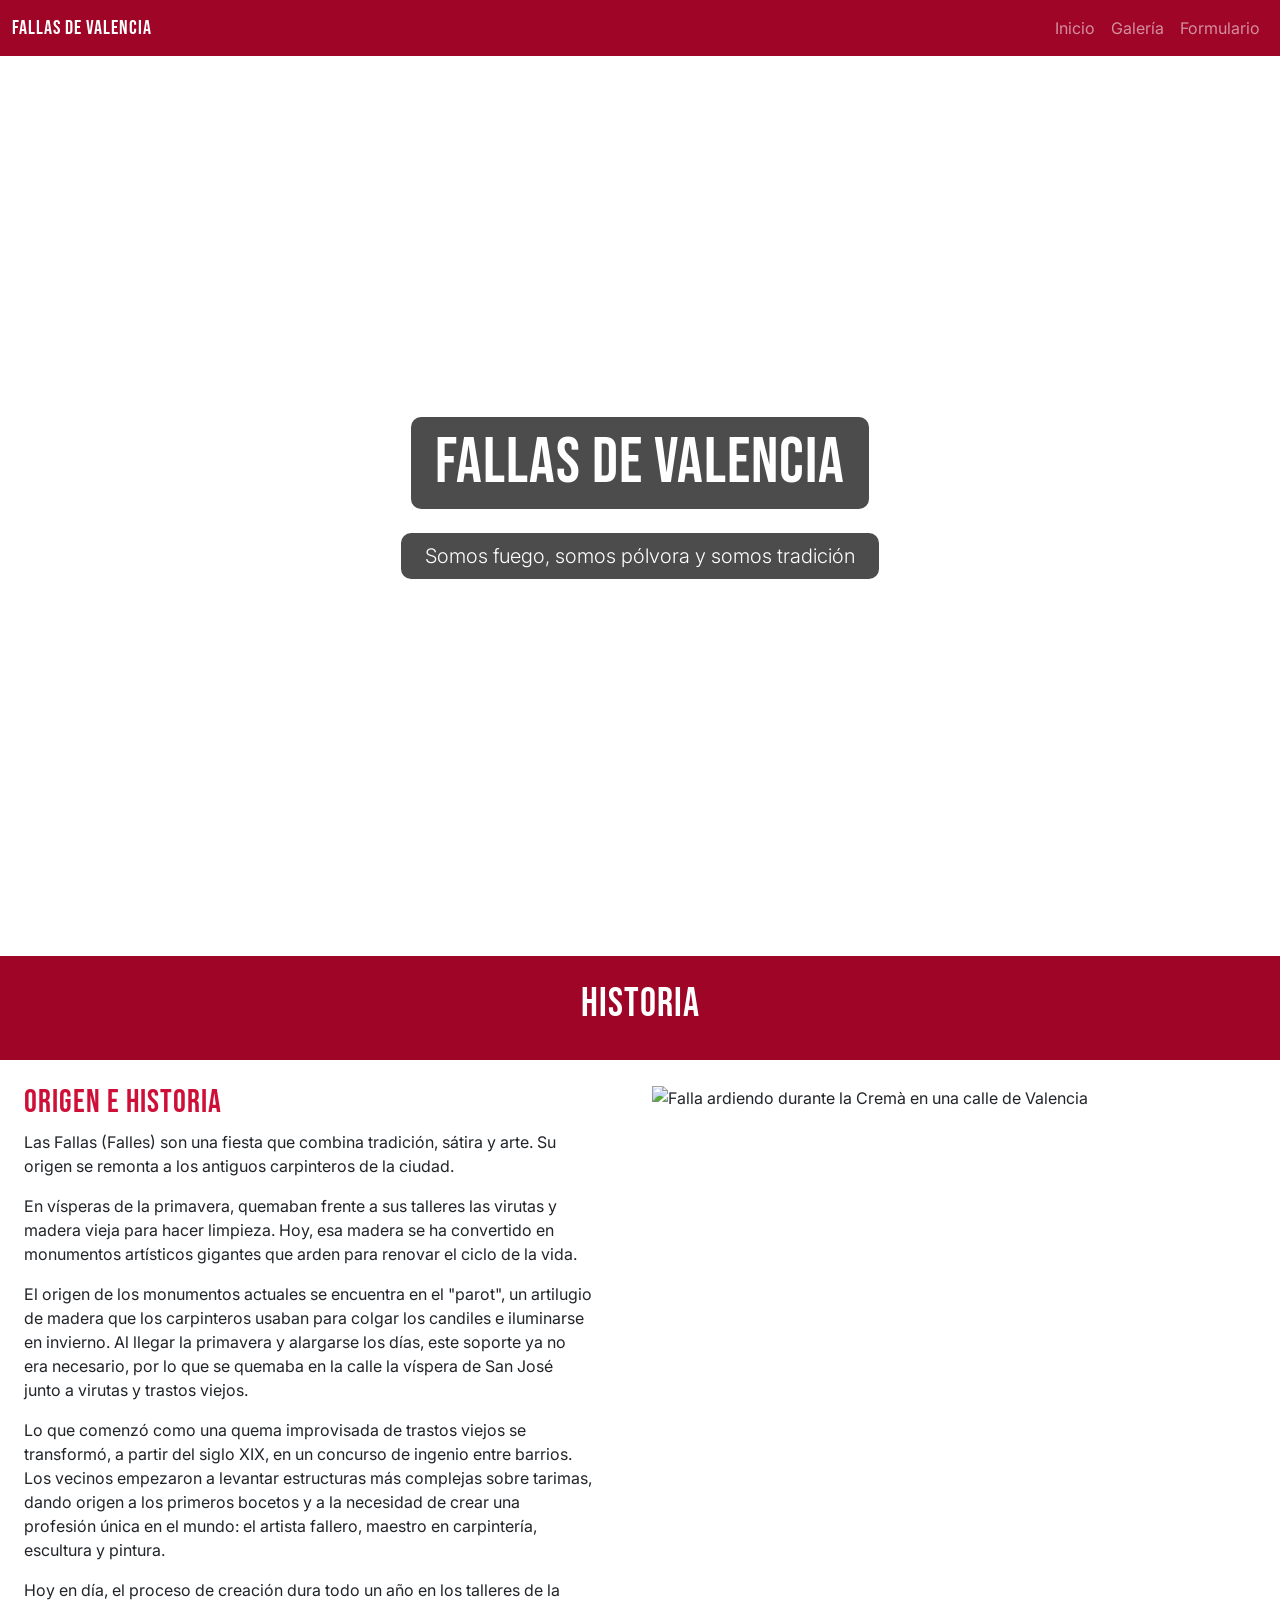
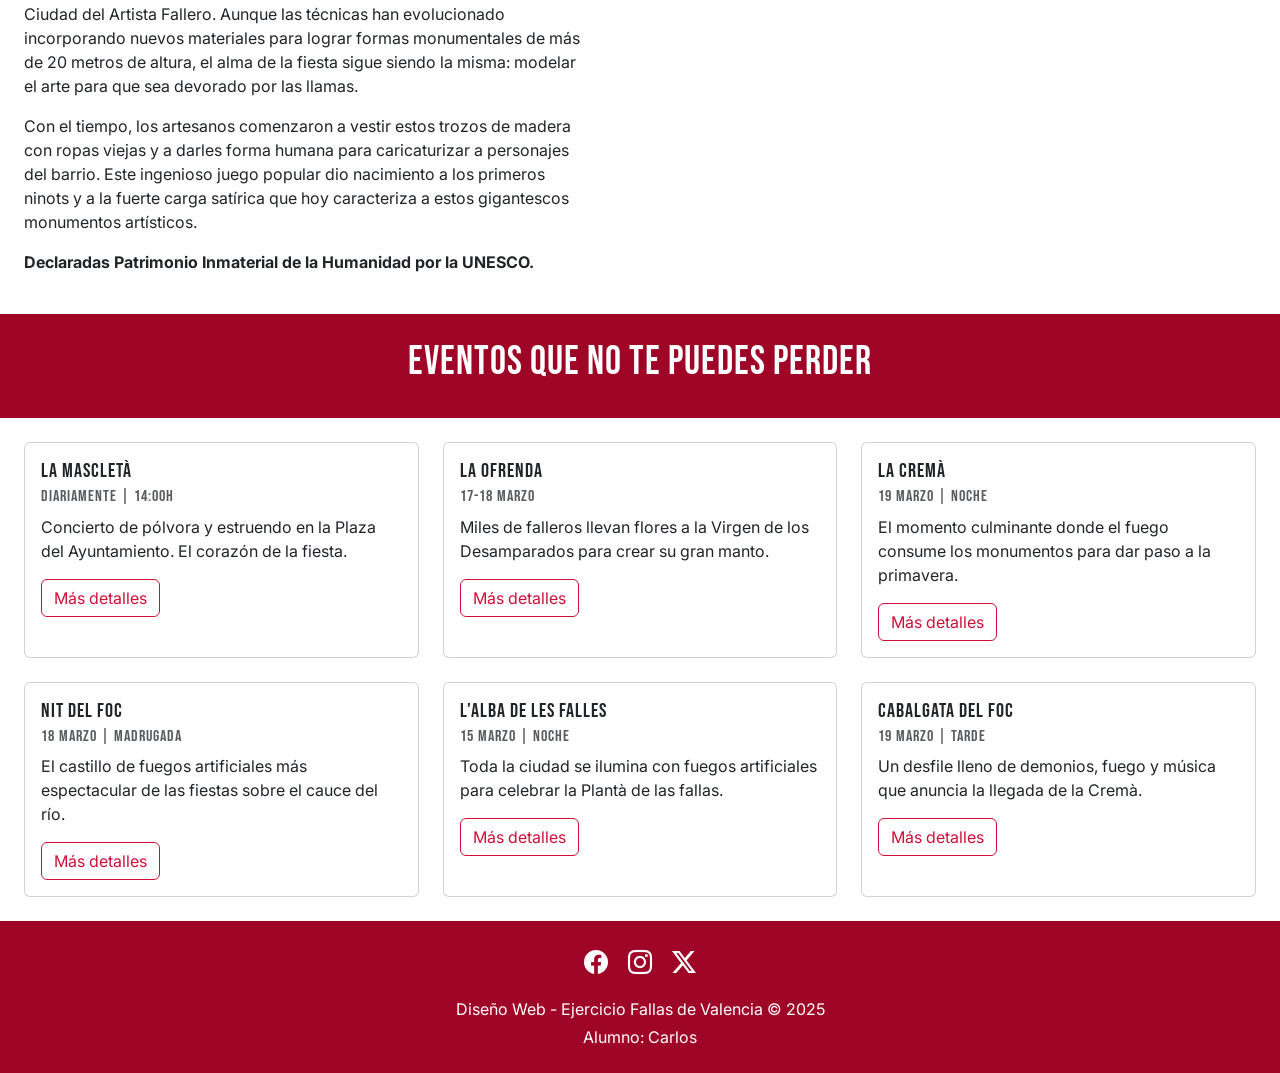
==== index.html @ def7e4ab "Arhcivos para el proyecto Archivos necesarios para el proyecto" ====
<!DOCTYPE html>
<html lang="es">
<head>
    <meta charset="UTF-8">
    <meta name="viewport" content="width=device-width, initial-scale=1.0">
    <title>Fallas de Valencia</title>
    <link href="https://cdn.jsdelivr.net/npm/bootstrap@5.3.3/dist/css/bootstrap.min.css" rel="stylesheet">
    <link href="https://cdn.jsdelivr.net/npm/bootstrap-icons@1.11.3/font/bootstrap-icons.css" rel="stylesheet">
    <link href="css/style.css" rel="stylesheet">
</head>
<body>

<!-- NAVBAR -->
<nav class="navbar navbar-expand-sm navbar-dark bg-dark" aria-label="Menú principal">
    <div class="container-fluid">
        <a class="navbar-brand" href="index.html">Fallas de Valencia</a>
        <button class="navbar-toggler" type="button" data-bs-toggle="collapse" data-bs-target="#miMenu" aria-controls="miMenu" aria-expanded="false" aria-label="Abrir menú de navegación">
            <span class="navbar-toggler-icon"></span>
        </button>
        <div class="collapse navbar-collapse" id="miMenu">
            <ul class="navbar-nav ms-auto">
                <li class="nav-item"><a class="nav-link" href="index.html">Inicio</a></li>
                <li class="nav-item"><a class="nav-link" href="portfolio/galeria.html">Galería</a></li>
                <li class="nav-item"><a class="nav-link" href="portfolio/formulario.html">Formulario</a></li>
            </ul>
        </div>
    </div>
</nav>

<!-- PORTADA -->
<div class="row g-0">
    <div class="col-12 portada d-flex flex-column justify-content-center align-items-center text-center text-white">
        <h1 class="display-3">Fallas de Valencia</h1>
        <p class="lead mt-3">Somos fuego, somos pólvora y somos tradición</p>
    </div>
</div>

<!-- TÍTULO HISTORIA -->
<div class="row g-0">
    <div class="col-12 bg-dark text-white text-center p-4">
        <h1>Historia</h1>
    </div>
</div>

<!-- HISTORIA: texto + imagen -->
<div class="row p-4">
    <div class="col-12 col-md-6 pe-md-5">
        <h2>Origen e Historia</h2>
        <p>Las Fallas (Falles) son una fiesta que combina tradición, sátira y arte. Su origen se remonta a los antiguos carpinteros de la ciudad.</p>
        <p>En vísperas de la primavera, quemaban frente a sus talleres las virutas y madera vieja para hacer limpieza. Hoy, esa madera se ha convertido en monumentos artísticos gigantes que arden para renovar el ciclo de la vida.</p>
        <p>El origen de los monumentos actuales se encuentra en el "parot", un artilugio de madera que los carpinteros usaban para colgar los candiles e iluminarse en invierno. Al llegar la primavera y alargarse los días, este soporte ya no era necesario, por lo que se quemaba en la calle la víspera de San José junto a virutas y trastos viejos.</p>
        <p>Lo que comenzó como una quema improvisada de trastos viejos se transformó, a partir del siglo XIX, en un concurso de ingenio entre barrios. Los vecinos empezaron a levantar estructuras más complejas sobre tarimas, dando origen a los primeros bocetos y a la necesidad de crear una profesión única en el mundo: el artista fallero, maestro en carpintería, escultura y pintura.</p>
        <p>Hoy en día, el proceso de creación dura todo un año en los talleres de la Ciudad del Artista Fallero. Aunque las técnicas han evolucionado incorporando nuevos materiales para lograr formas monumentales de más de 20 metros de altura, el alma de la fiesta sigue siendo la misma: modelar el arte para que sea devorado por las llamas.</p>
        <p>Con el tiempo, los artesanos comenzaron a vestir estos trozos de madera con ropas viejas y a darles forma humana para caricaturizar a personajes del barrio. Este ingenioso juego popular dio nacimiento a los primeros ninots y a la fuerte carga satírica que hoy caracteriza a estos gigantescos monumentos artísticos.</p>
        <p><strong>Declaradas Patrimonio Inmaterial de la Humanidad por la UNESCO.</strong></p>
    </div>
    <div class="col-12 col-md-6">
        <img src="https://www.lavanguardia.com/uploads/2017/03/08/5fa3c62fe7833.jpeg" alt="Falla ardiendo durante la Cremà en una calle de Valencia" class="img-fluid">
    </div>
</div>

<!-- TÍTULO EVENTOS -->
<div class="row g-0">
    <div class="col-12 bg-dark text-white text-center p-4">
        <h1>Eventos que no te puedes perder</h1>
    </div>
</div>

<!-- EVENTOS: 6 tarjetas -->
<div class="row g-4 p-4">
    <div class="col-12 col-md-6 col-lg-4">
        <div class="card h-100">
            <div class="card-body">
                <h5 class="card-title">La Mascletà</h5>
                <h6 class="card-subtitle mb-2 text-muted">Diariamente | 14:00h</h6>
                <p class="card-text">Concierto de pólvora y estruendo en la Plaza del Ayuntamiento. El corazón de la fiesta.</p>
                <a href="#" class="btn btn-outline-primary">Más detalles</a>
            </div>
        </div>
    </div>
    <div class="col-12 col-md-6 col-lg-4">
        <div class="card h-100">
            <div class="card-body">
                <h5 class="card-title">La Ofrenda</h5>
                <h6 class="card-subtitle mb-2 text-muted">17-18 Marzo</h6>
                <p class="card-text">Miles de falleros llevan flores a la Virgen de los Desamparados para crear su gran manto.</p>
                <a href="#" class="btn btn-outline-primary">Más detalles</a>
            </div>
        </div>
    </div>
    <div class="col-12 col-md-6 col-lg-4">
        <div class="card h-100">
            <div class="card-body">
                <h5 class="card-title">La Cremà</h5>
                <h6 class="card-subtitle mb-2 text-muted">19 Marzo | Noche</h6>
                <p class="card-text">El momento culminante donde el fuego consume los monumentos para dar paso a la primavera.</p>
                <a href="#" class="btn btn-outline-primary">Más detalles</a>
            </div>
        </div>
    </div>
    <div class="col-12 col-md-6 col-lg-4">
        <div class="card h-100">
            <div class="card-body">
                <h5 class="card-title">Nit del Foc</h5>
                <h6 class="card-subtitle mb-2 text-muted">18 Marzo | Madrugada</h6>
                <p class="card-text">El castillo de fuegos artificiales más espectacular de las fiestas sobre el cauce del río.</p>
                <a href="#" class="btn btn-outline-primary">Más detalles</a>
            </div>
        </div>
    </div>
    <div class="col-12 col-md-6 col-lg-4">
        <div class="card h-100">
            <div class="card-body">
                <h5 class="card-title">L'Alba de les Falles</h5>
                <h6 class="card-subtitle mb-2 text-muted">15 Marzo | Noche</h6>
                <p class="card-text">Toda la ciudad se ilumina con fuegos artificiales para celebrar la Plantà de las fallas.</p>
                <a href="#" class="btn btn-outline-primary">Más detalles</a>
            </div>
        </div>
    </div>
    <div class="col-12 col-md-6 col-lg-4">
        <div class="card h-100">
            <div class="card-body">
                <h5 class="card-title">Cabalgata del Foc</h5>
                <h6 class="card-subtitle mb-2 text-muted">19 Marzo | Tarde</h6>
                <p class="card-text">Un desfile lleno de demonios, fuego y música que anuncia la llegada de la Cremà.</p>
                <a href="#" class="btn btn-outline-primary">Más detalles</a>
            </div>
        </div>
    </div>
</div>

<!-- FOOTER -->
<div class="row g-0">
    <div class="col-12 bg-dark text-white text-center py-4">
        <div class="mb-3">
            <a href="#" class="text-white mx-2 fs-4" aria-label="Facebook"><i class="bi bi-facebook" aria-hidden="true"></i></a>
            <a href="#" class="text-white mx-2 fs-4" aria-label="Instagram"><i class="bi bi-instagram" aria-hidden="true"></i></a>
            <a href="#" class="text-white mx-2 fs-4" aria-label="Twitter / X"><i class="bi bi-twitter-x" aria-hidden="true"></i></a>
        </div>
        <p class="mb-1">Diseño Web - Ejercicio Fallas de Valencia &copy; 2025</p>
        <p class="mb-0">Alumno: Carlos</p>
    </div>
</div>

<script src="https://cdn.jsdelivr.net/npm/bootstrap@5.3.3/dist/js/bootstrap.bundle.min.js"></script>
</body>
</html>
---- css/style.css ----
/* === FUENTES === */
@import url('https://fonts.googleapis.com/css2?family=Bebas+Neue&family=Inter:wght@400;600&display=swap');

body {
    font-family: 'Inter', sans-serif;
}

h1, h2, h3, h4, h5, h6,
.navbar-brand,
.display-3, .display-4 {
    font-family: 'Bebas Neue', sans-serif;
    letter-spacing: 1px;
}

/* === PALETA DE COLORES === */
:root {
    --bs-primary: #CE1039;
    --bs-primary-rgb: 206, 16, 57;
    --bs-link-color: #CE1039;
    --bs-link-color-rgb: 206, 16, 57;
    --bs-link-hover-color: #9F0526;
    --bs-link-hover-color-rgb: 159, 5, 38;
    --bs-dark: #9F0526;
    --bs-dark-rgb: 159, 5, 38;
}

/* Botones primary */
.btn-primary {
    --bs-btn-bg: #CE1039;
    --bs-btn-border-color: #CE1039;
    --bs-btn-hover-bg: #9F0526;
    --bs-btn-hover-border-color: #9F0526;
    --bs-btn-active-bg: #9F0526;
    --bs-btn-active-border-color: #9F0526;
}

.btn-outline-primary {
    --bs-btn-color: #CE1039;
    --bs-btn-border-color: #CE1039;
    --bs-btn-hover-bg: #CE1039;
    --bs-btn-hover-border-color: #CE1039;
}

/* Navbar y elementos bg-dark con el granate de la paleta */
.bg-dark {
    background-color: #9F0526 !important;
}

/* Todos los títulos en rojo principal */
h1, h2, h3, h4, h5, h6 {
    color: #CE1039;
}

/* Excepción: títulos dentro de fondos oscuros se mantienen blancos */
.bg-dark h1, .bg-dark h2, .bg-dark h3,
.bg-dark h4, .bg-dark h5, .bg-dark h6,
.portada h1, .portada p {
    color: #fff;
}

/* === FONDO DE LA PORTADA === */
.portada {
    height: 100vh;
    background-image: url("https://www.discovertravelnews.com/wp-content/uploads/2019/02/fallas_valencia_JuandeCT.jpg");
    background-size: cover;
    background-position: center;
}

.portada h1,
.portada p {
    background: rgba(0, 0, 0, 0.7);
    padding: 0.5rem 1.5rem;
    border-radius: 10px;
}
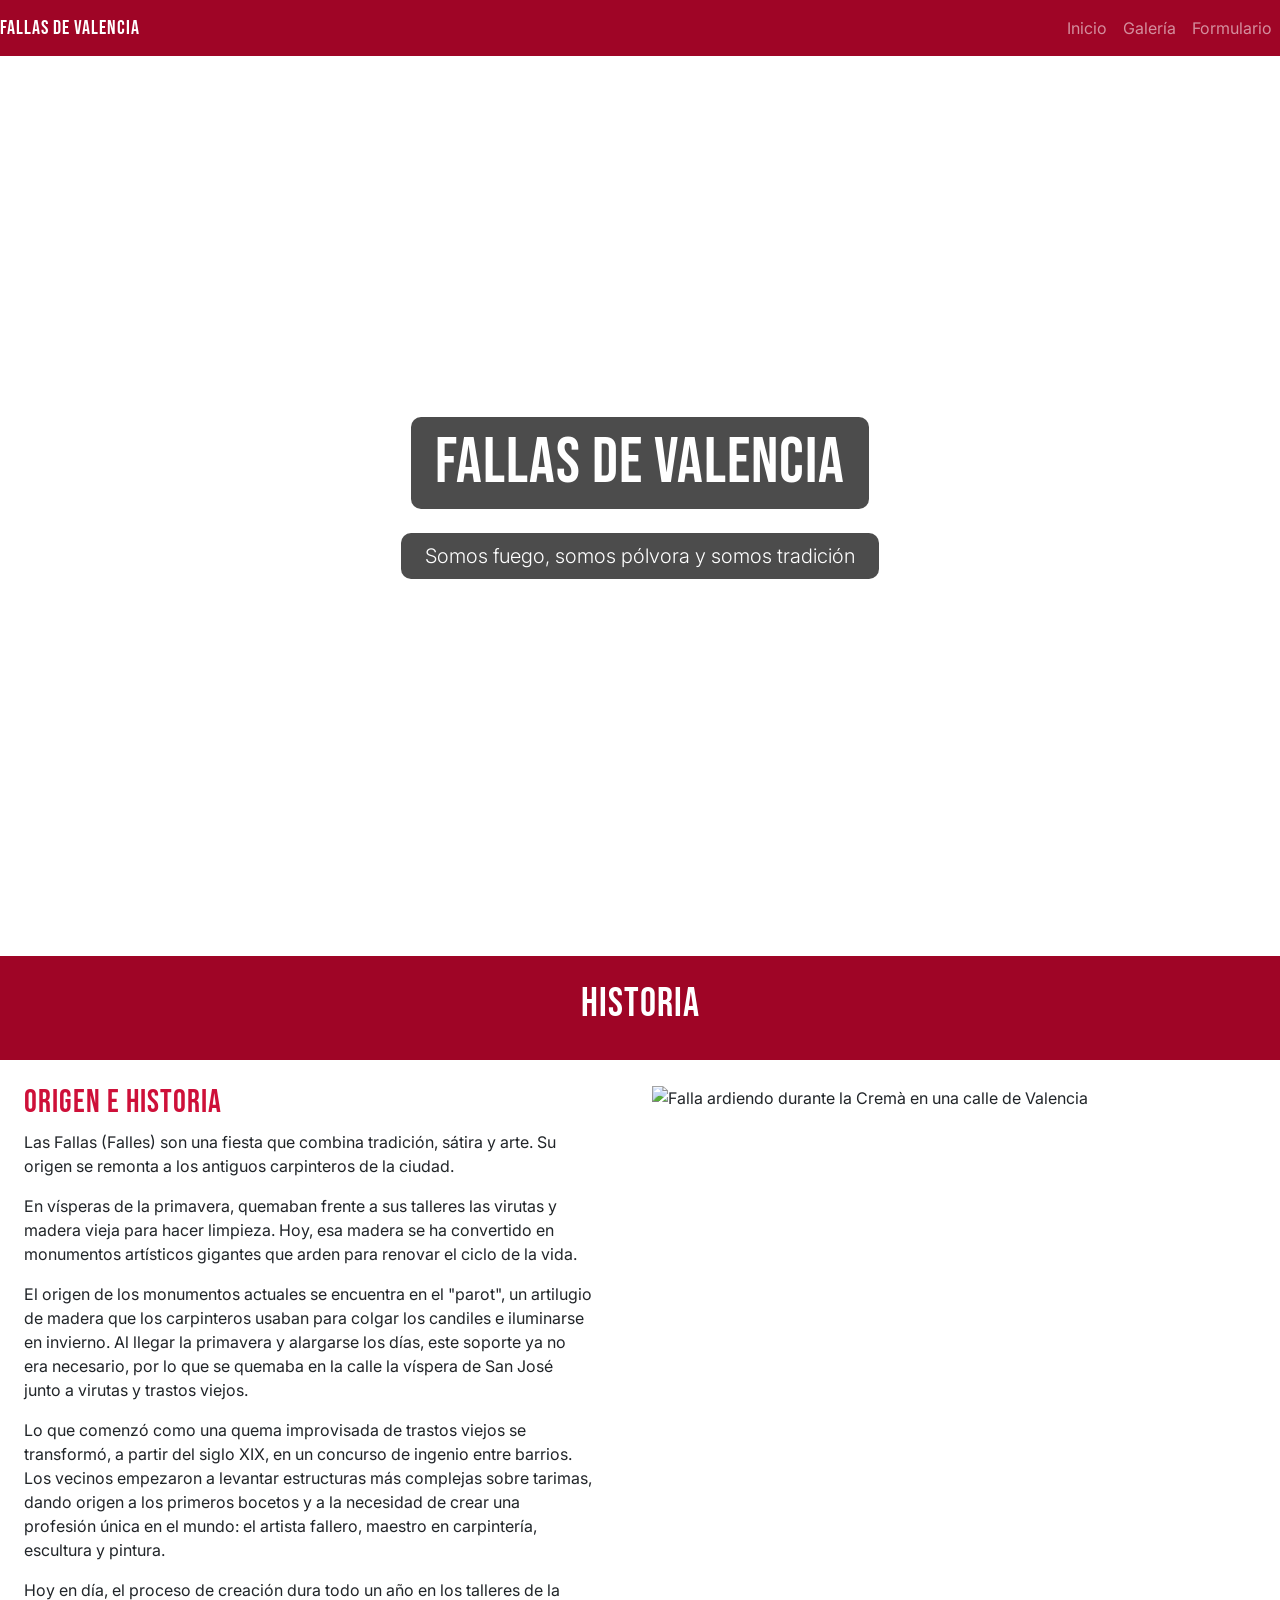
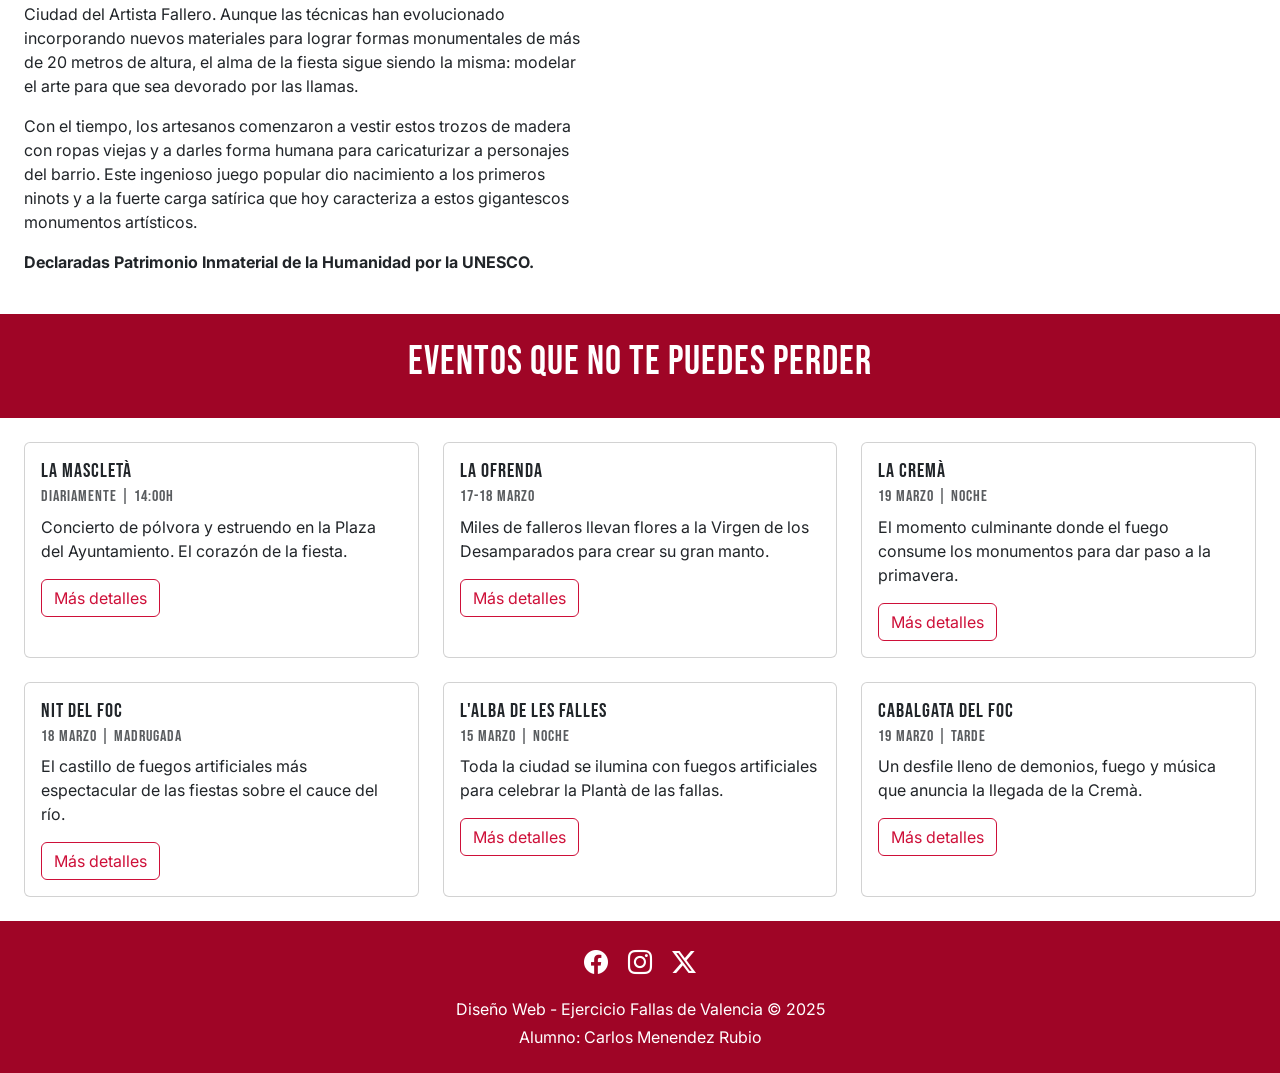
==== commit fe4562e8: "Acrtualizacion final del proyecto Ficheros actualizados" ====
--- a/index.html
+++ b/index.html
@@ -10,24 +10,25 @@
 </head>
 <body>
 
-<!-- NAVBAR -->
+<div class="container-fluid g-0">
+
+<header>
 <nav class="navbar navbar-expand-sm navbar-dark bg-dark" aria-label="Menú principal">
-    <div class="container-fluid">
         <a class="navbar-brand" href="index.html">Fallas de Valencia</a>
         <button class="navbar-toggler" type="button" data-bs-toggle="collapse" data-bs-target="#miMenu" aria-controls="miMenu" aria-expanded="false" aria-label="Abrir menú de navegación">
             <span class="navbar-toggler-icon"></span>
         </button>
         <div class="collapse navbar-collapse" id="miMenu">
             <ul class="navbar-nav ms-auto">
-                <li class="nav-item"><a class="nav-link" href="index.html">Inicio</a></li>
-                <li class="nav-item"><a class="nav-link" href="portfolio/galeria.html">Galería</a></li>
-                <li class="nav-item"><a class="nav-link" href="portfolio/formulario.html">Formulario</a></li>
-            </ul>
-        </div>
-    </div>
+           <li class="nav-item"><a class="nav-link" href="index.html">Inicio</a></li>
+            <li class="nav-item"><a class="nav-link" href="portfolio/galeria.html">Galería</a></li>
+             <li class="nav-item"><a class="nav-link" href="portfolio/formulario.html">Formulario</a></li>
+         </ul>
+  </div>
 </nav>
+</header>
 
-<!-- PORTADA -->
+<main>
 <div class="row g-0">
     <div class="col-12 portada d-flex flex-column justify-content-center align-items-center text-center text-white">
         <h1 class="display-3">Fallas de Valencia</h1>
@@ -35,14 +36,12 @@
     </div>
 </div>
 
-<!-- TÍTULO HISTORIA -->
 <div class="row g-0">
     <div class="col-12 bg-dark text-white text-center p-4">
         <h1>Historia</h1>
     </div>
 </div>
 
-<!-- HISTORIA: texto + imagen -->
 <div class="row p-4">
     <div class="col-12 col-md-6 pe-md-5">
         <h2>Origen e Historia</h2>
@@ -55,92 +54,93 @@
         <p><strong>Declaradas Patrimonio Inmaterial de la Humanidad por la UNESCO.</strong></p>
     </div>
     <div class="col-12 col-md-6">
-        <img src="https://www.lavanguardia.com/uploads/2017/03/08/5fa3c62fe7833.jpeg" alt="Falla ardiendo durante la Cremà en una calle de Valencia" class="img-fluid">
+      <img src="https://www.lavanguardia.com/uploads/2017/03/08/5fa3c62fe7833.jpeg" alt="Falla ardiendo durante la Cremà en una calle de Valencia" class="img-fluid">
     </div>
 </div>
 
-<!-- TÍTULO EVENTOS -->
 <div class="row g-0">
     <div class="col-12 bg-dark text-white text-center p-4">
-        <h1>Eventos que no te puedes perder</h1>
+      <h1>Eventos que no te puedes perder</h1>
     </div>
 </div>
 
-<!-- EVENTOS: 6 tarjetas -->
 <div class="row g-4 p-4">
     <div class="col-12 col-md-6 col-lg-4">
         <div class="card h-100">
             <div class="card-body">
-                <h5 class="card-title">La Mascletà</h5>
-                <h6 class="card-subtitle mb-2 text-muted">Diariamente | 14:00h</h6>
-                <p class="card-text">Concierto de pólvora y estruendo en la Plaza del Ayuntamiento. El corazón de la fiesta.</p>
-                <a href="#" class="btn btn-outline-primary">Más detalles</a>
+            <h5 class="card-title">La Mascletà</h5>
+            <h6 class="card-subtitle mb-2 text-muted">Diariamente | 14:00h</h6>
+            <p class="card-text">Concierto de pólvora y estruendo en la Plaza del Ayuntamiento. El corazón de la fiesta.</p>
+            <a href="#" class="btn btn-outline-primary">Más detalles</a>
+         </div>
+        </div>
+        </div>
+    <div class="col-12 col-md-6 col-lg-4">
+        <div class="card h-100">
+            <div class="card-body">
+        <h5 class="card-title">La Ofrenda</h5>
+        <h6 class="card-subtitle mb-2 text-muted">17-18 Marzo</h6>
+        <p class="card-text">Miles de falleros llevan flores a la Virgen de los Desamparados para crear su gran manto.</p>
+        <a href="#" class="btn btn-outline-primary">Más detalles</a>
             </div>
         </div>
     </div>
     <div class="col-12 col-md-6 col-lg-4">
         <div class="card h-100">
             <div class="card-body">
-                <h5 class="card-title">La Ofrenda</h5>
-                <h6 class="card-subtitle mb-2 text-muted">17-18 Marzo</h6>
-                <p class="card-text">Miles de falleros llevan flores a la Virgen de los Desamparados para crear su gran manto.</p>
-                <a href="#" class="btn btn-outline-primary">Más detalles</a>
+        <h5 class="card-title">La Cremà</h5>
+        <h6 class="card-subtitle mb-2 text-muted">19 Marzo | Noche</h6>
+        <p class="card-text">El momento culminante donde el fuego consume los monumentos para dar paso a la primavera.</p>
+        <a href="#" class="btn btn-outline-primary">Más detalles</a>
             </div>
         </div>
     </div>
     <div class="col-12 col-md-6 col-lg-4">
         <div class="card h-100">
             <div class="card-body">
-                <h5 class="card-title">La Cremà</h5>
-                <h6 class="card-subtitle mb-2 text-muted">19 Marzo | Noche</h6>
-                <p class="card-text">El momento culminante donde el fuego consume los monumentos para dar paso a la primavera.</p>
-                <a href="#" class="btn btn-outline-primary">Más detalles</a>
+        <h5 class="card-title">Nit del Foc</h5>
+        <h6 class="card-subtitle mb-2 text-muted">18 Marzo | Madrugada</h6>
+         <p class="card-text">El castillo de fuegos artificiales más espectacular de las fiestas sobre el cauce del río.</p>
+        <a href="#" class="btn btn-outline-primary">Más detalles</a>
             </div>
         </div>
     </div>
     <div class="col-12 col-md-6 col-lg-4">
         <div class="card h-100">
             <div class="card-body">
-                <h5 class="card-title">Nit del Foc</h5>
-                <h6 class="card-subtitle mb-2 text-muted">18 Marzo | Madrugada</h6>
-                <p class="card-text">El castillo de fuegos artificiales más espectacular de las fiestas sobre el cauce del río.</p>
-                <a href="#" class="btn btn-outline-primary">Más detalles</a>
+        <h5 class="card-title">L'Alba de les Falles</h5>
+        <h6 class="card-subtitle mb-2 text-muted">15 Marzo | Noche</h6>
+         <p class="card-text">Toda la ciudad se ilumina con fuegos artificiales para celebrar la Plantà de las fallas.</p>
+         <a href="#" class="btn btn-outline-primary">Más detalles</a>
             </div>
         </div>
     </div>
     <div class="col-12 col-md-6 col-lg-4">
         <div class="card h-100">
             <div class="card-body">
-                <h5 class="card-title">L'Alba de les Falles</h5>
-                <h6 class="card-subtitle mb-2 text-muted">15 Marzo | Noche</h6>
-                <p class="card-text">Toda la ciudad se ilumina con fuegos artificiales para celebrar la Plantà de las fallas.</p>
-                <a href="#" class="btn btn-outline-primary">Más detalles</a>
-            </div>
-        </div>
-    </div>
-    <div class="col-12 col-md-6 col-lg-4">
-        <div class="card h-100">
-            <div class="card-body">
-                <h5 class="card-title">Cabalgata del Foc</h5>
-                <h6 class="card-subtitle mb-2 text-muted">19 Marzo | Tarde</h6>
-                <p class="card-text">Un desfile lleno de demonios, fuego y música que anuncia la llegada de la Cremà.</p>
-                <a href="#" class="btn btn-outline-primary">Más detalles</a>
+         <h5 class="card-title">Cabalgata del Foc</h5>
+      <h6 class="card-subtitle mb-2 text-muted">19 Marzo | Tarde</h6>
+          <p class="card-text">Un desfile lleno de demonios, fuego y música que anuncia la llegada de la Cremà.</p>
+           <a href="#" class="btn btn-outline-primary">Más detalles</a>
             </div>
         </div>
     </div>
 </div>
+</main>
 
-<!-- FOOTER -->
+<footer>
 <div class="row g-0">
     <div class="col-12 bg-dark text-white text-center py-4">
         <div class="mb-3">
-            <a href="#" class="text-white mx-2 fs-4" aria-label="Facebook"><i class="bi bi-facebook" aria-hidden="true"></i></a>
-            <a href="#" class="text-white mx-2 fs-4" aria-label="Instagram"><i class="bi bi-instagram" aria-hidden="true"></i></a>
-            <a href="#" class="text-white mx-2 fs-4" aria-label="Twitter / X"><i class="bi bi-twitter-x" aria-hidden="true"></i></a>
+     <a href="#" class="text-white mx-2 fs-4" aria-label="Facebook"><i class="bi bi-facebook" aria-hidden="true"></i></a>
+     <a href="#" class="text-white mx-2 fs-4" aria-label="Instagram"><i class="bi bi-instagram" aria-hidden="true"></i></a>
+      <a href="#" class="text-white mx-2 fs-4" aria-label="Twitter / X"><i class="bi bi-twitter-x" aria-hidden="true"></i></a>
         </div>
         <p class="mb-1">Diseño Web - Ejercicio Fallas de Valencia &copy; 2025</p>
-        <p class="mb-0">Alumno: Carlos</p>
+        <p class="mb-0">Alumno: Carlos Menendez Rubio</p>
     </div>
+</div>
+</footer>
 </div>
 
 <script src="https://cdn.jsdelivr.net/npm/bootstrap@5.3.3/dist/js/bootstrap.bundle.min.js"></script>
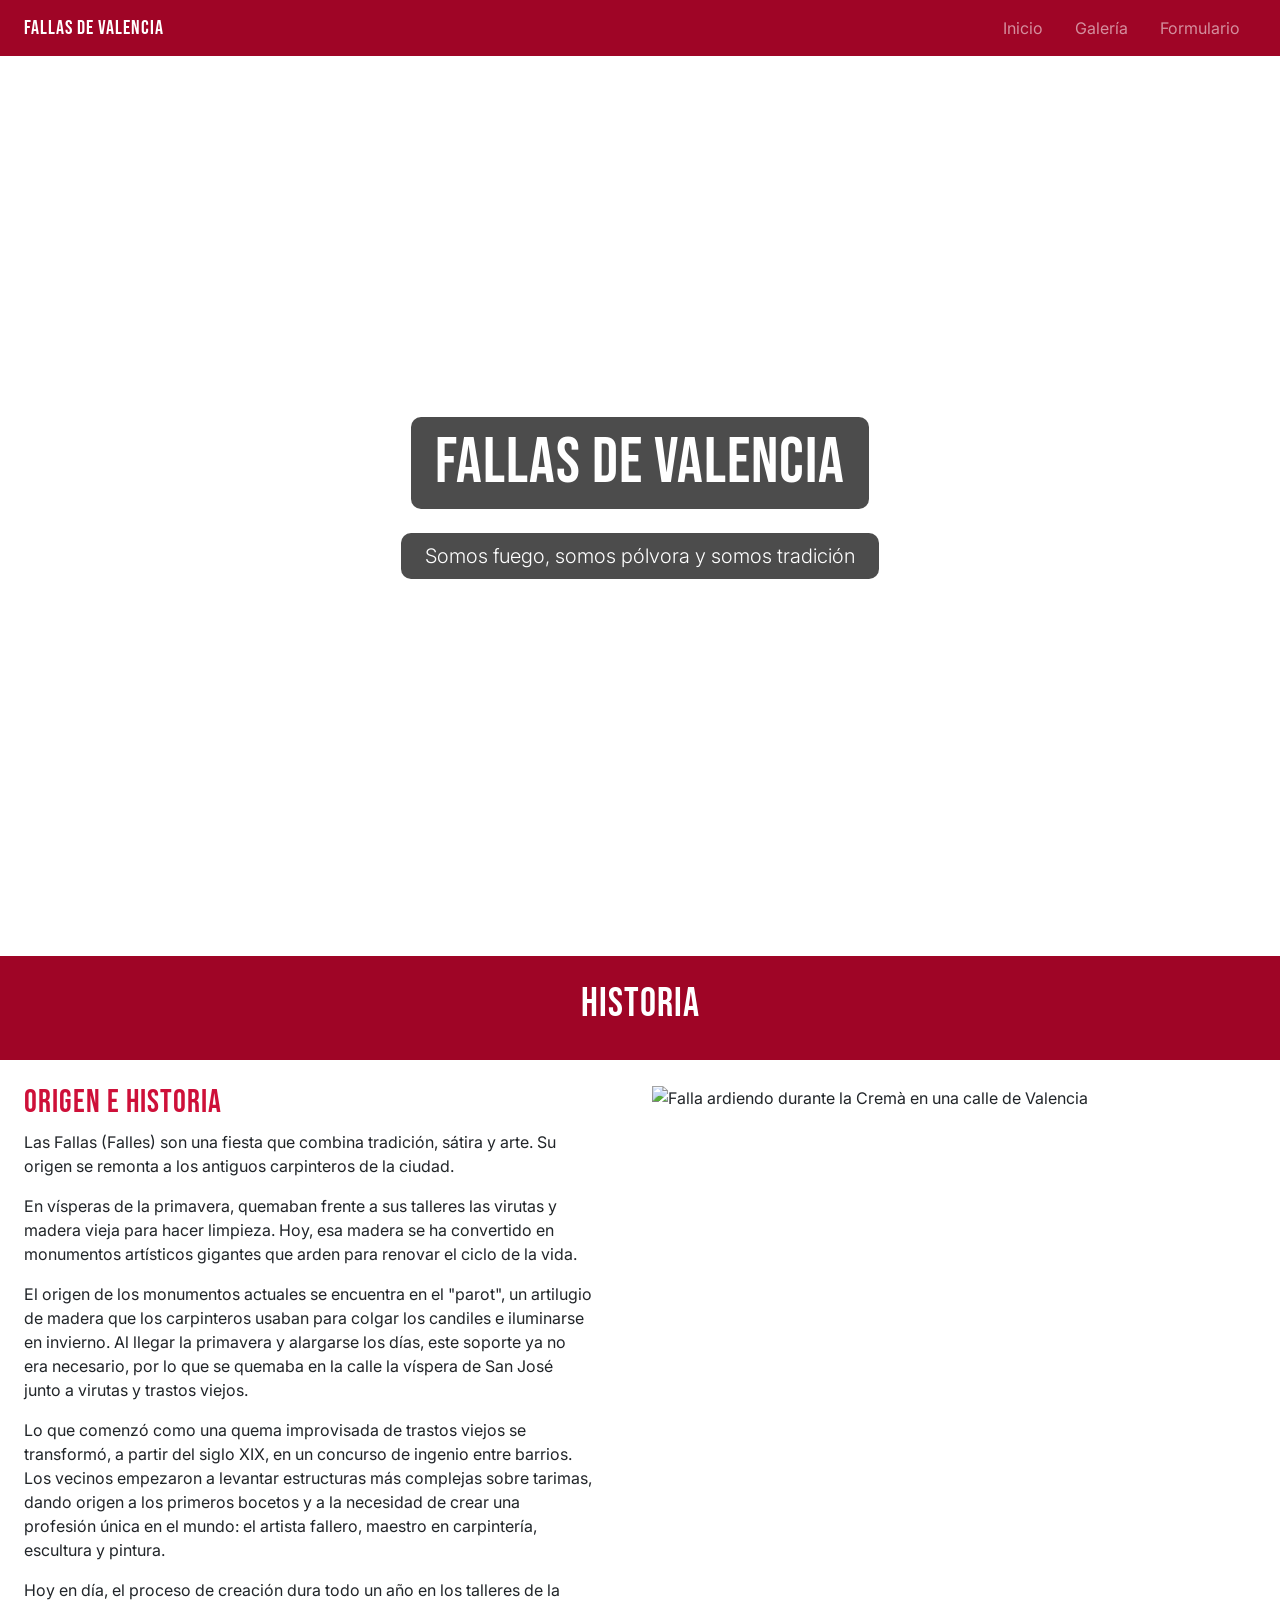
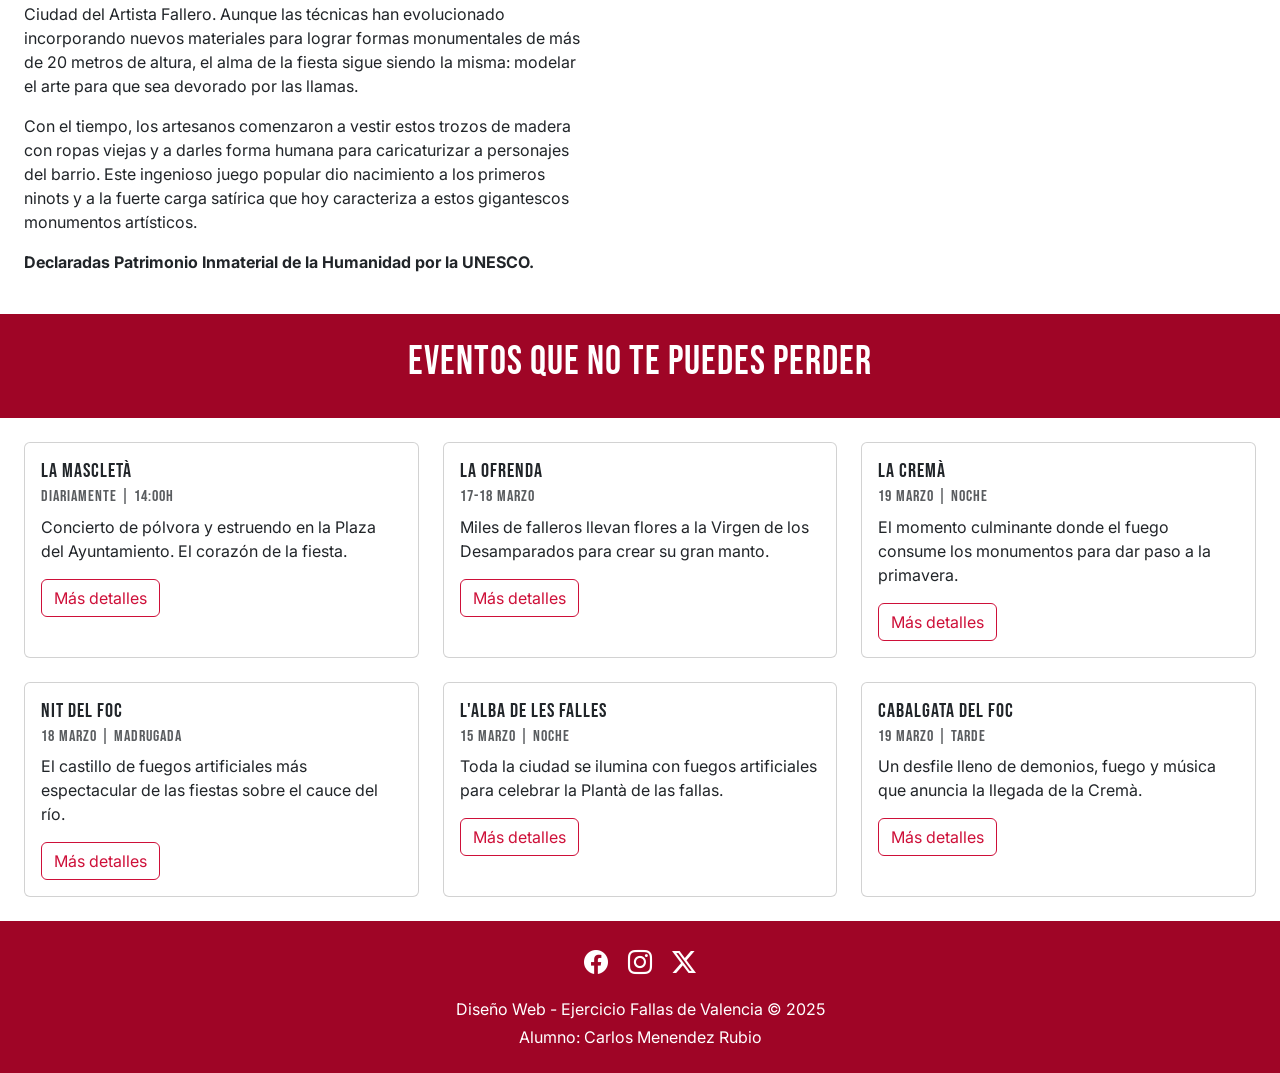
==== commit fe2d6246: "Archivos definitivos Archivos definitivos" ====
--- a/index.html
+++ b/index.html
@@ -13,19 +13,23 @@
 <div class="container-fluid g-0">
 
 <header>
+<div class="row g-0">
+    <div class="col-12">
 <nav class="navbar navbar-expand-sm navbar-dark bg-dark" aria-label="Menú principal">
-        <a class="navbar-brand" href="index.html">Fallas de Valencia</a>
+        <a class="navbar-brand px-4" href="index.html">Fallas de Valencia</a>
         <button class="navbar-toggler" type="button" data-bs-toggle="collapse" data-bs-target="#miMenu" aria-controls="miMenu" aria-expanded="false" aria-label="Abrir menú de navegación">
             <span class="navbar-toggler-icon"></span>
         </button>
-        <div class="collapse navbar-collapse" id="miMenu">
+        <div class="collapse navbar-collapse px-4" id="miMenu">
             <ul class="navbar-nav ms-auto">
-           <li class="nav-item"><a class="nav-link" href="index.html">Inicio</a></li>
-            <li class="nav-item"><a class="nav-link" href="portfolio/galeria.html">Galería</a></li>
-             <li class="nav-item"><a class="nav-link" href="portfolio/formulario.html">Formulario</a></li>
+           <li class="nav-item px-2"><a class="nav-link" href="index.html">Inicio</a></li>
+            <li class="nav-item px-2"><a class="nav-link" href="portfolio/galeria.html">Galería</a></li>
+             <li class="nav-item px-2"><a class="nav-link" href="portfolio/formulario.html">Formulario</a></li>
          </ul>
   </div>
 </nav>
+</div>
+</div>
 </header>
 
 <main>
